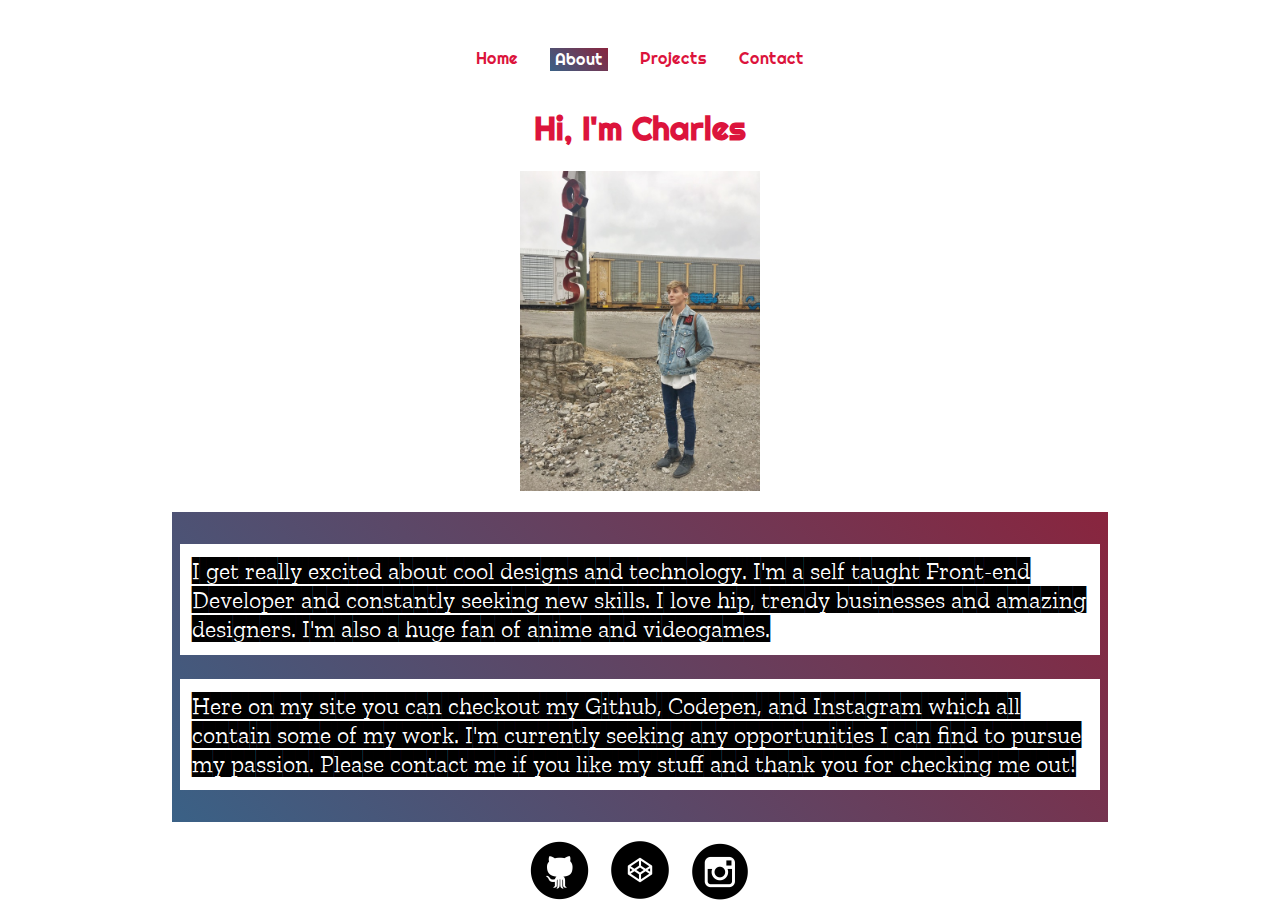
==== about.html @ cdf5e529 "initial" ====
<!DOCTYPE html><html>
<head>
  <meta charset="UTF-8">
  <meta name="viewport" content="width=device-width" />
  <title>about</title>
  <link href="https://fonts.googleapis.com/css?family=Zilla+Slab+Highlight|Righteous" rel="stylesheet">
  <link rel="stylesheet" href="about.css" />
</head>
<body>
<div id="wrap">
  <div>
   <nav id='nav'>
    <a href="index.html">  Home </a>
    <a class="current" href="about.html">  About </a>
    <a href="projects.html">  Projects </a>
    <a href="contact.html">  Contact </a>
   </nav>
 </div>

  <div id="header">
   <h1> Hi, I'm Charles </h1>
   <img src="./images/selfie.JPG"/>
  </div>

  <div id="bio">
   <p>
    I get really excited about cool designs and technology. I'm a self taught Front-end Developer and constantly seeking new skills. I love hip, trendy businesses and amazing designers. I'm also a huge fan of anime and videogames.
   </p>
   <p>
    Here on my site you can checkout my Github, Codepen, and Instagram which all contain some of my work. I'm currently seeking any opportunities I can find to pursue my passion. Please contact me if you like my stuff and thank you for checking me out!
   </p>
  </div>

  <footer>
    <!-- Github -->
    <a href="https://github.com/charle5adam5">
      <img src="./images/github.png" />
    </a>
    <!-- Codepen -->
    <a href="https://codepen.io/Chaada/">
      <img src="./images/codepen.png" />
    </a>
    <!-- Instagram -->
    <a href="https://www.instagram.com/dustandatoms/">
      <img src="./images/instagram.png" />
    </a>
  </footer>
</div>
</body>
</html>
---- about.css ----
body {
  display: grid;
  font-family: 'Righteous', cursive;
  transform: translate(0%, 2em);
}

#wrap {
  display: flex;
  align-items: center;
  flex-flow: column;
  width: 100%;
}

/* nav style */
#nav {
  display: flex;
  justify-content: space-around;
  margin-top: .5em;
}
nav a {
  color: crimson;
  text-decoration: none;
  margin: 0 1em 0 1em;
  text-align: center;
}
nav a:hover {
  text-decoration: underline;
}
.current {
  color: white;
  background: linear-gradient(45deg, #3a6186, #89253e);
  padding: 1px 5px 1px 5px;
}
.current:hover {
  text-decoration: none;
}
/* end nav style */

div {
 margin: 0 auto;
}

#header {
  margin-top: 1em;
  margin-bottom: 1em;
}
#header h1 {
 color: crimson;
 text-align: center;
}
#header img {
 width: 15em;
 height: auto;
}

#bio {
 background: linear-gradient(45deg, #3a6186, #89253e);
 padding: 0.5em;
}
#bio p {
 font-family: 'Zilla Slab Highlight', cursive;
 background: white;
 width: 70vw;
 font-size: 1.5em;
 padding: 0.5em;
}

 footer {
   display: flex;
   align-items: center;
   margin: 0 auto;
   padding: 1em;
 }
footer img {
  height: 4em;
  width: 4em;
  margin-left: .5em;
  margin-right: .5em;
}
footer img:hover {
  cursor: pointer;
}
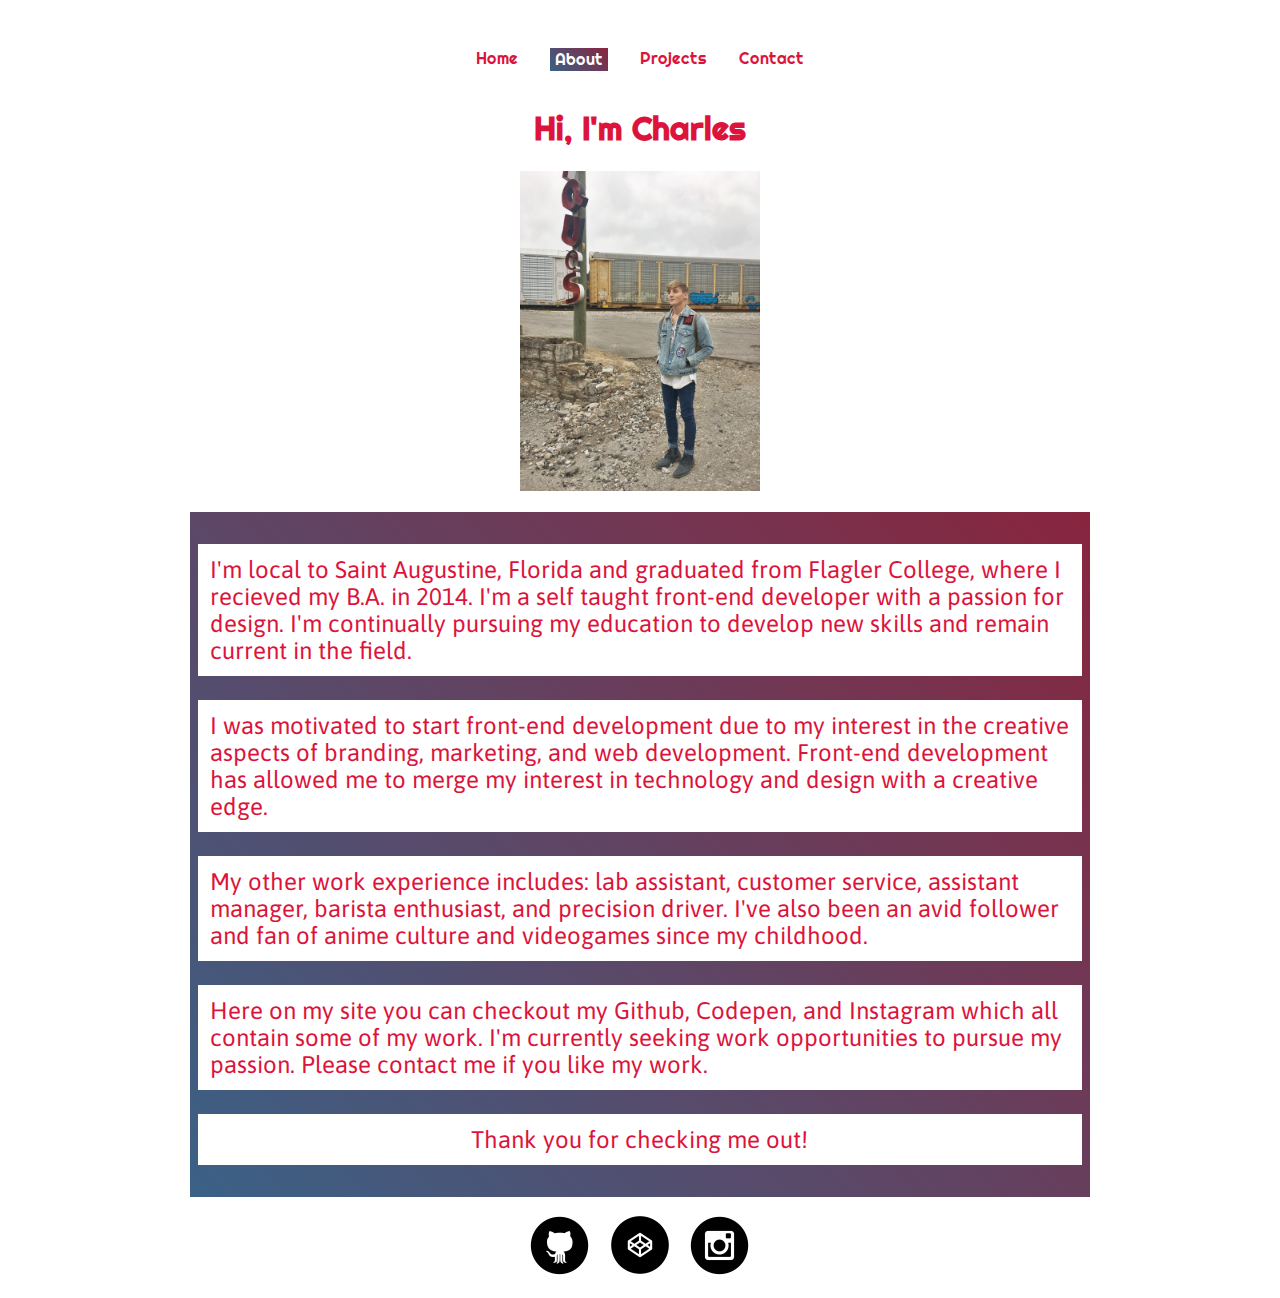
==== commit b5d62bf6: "edits" ====
--- a/about.html
+++ b/about.html
@@ -1,15 +1,16 @@
-<!DOCTYPE html><html>
+<!DOCTYPE html>
+<html lang="en-US">
 <head>
   <meta charset="UTF-8">
   <meta name="viewport" content="width=device-width" />
   <title>about</title>
-  <link href="https://fonts.googleapis.com/css?family=Zilla+Slab+Highlight|Righteous" rel="stylesheet">
-  <link rel="stylesheet" href="about.css" />
+  <link href="https://fonts.googleapis.com/css?family=Asap|Righteous" rel="stylesheet">
+  <link rel="stylesheet" href="style.css" />
 </head>
 <body>
 <div id="wrap">
   <div>
-   <nav id='nav'>
+   <nav>
     <a href="index.html">  Home </a>
     <a class="current" href="about.html">  About </a>
     <a href="projects.html">  Projects </a>
@@ -24,10 +25,24 @@
 
   <div id="bio">
    <p>
-    I get really excited about cool designs and technology. I'm a self taught Front-end Developer and constantly seeking new skills. I love hip, trendy businesses and amazing designers. I'm also a huge fan of anime and videogames.
+    I'm local to Saint Augustine, Florida and graduated from Flagler College, where
+    I recieved my B.A. in 2014.
+    I'm a self taught front-end developer with a passion for design. I'm continually
+    pursuing my education to develop new skills and remain current in the field.
+    <p>
+    I was motivated to start front-end development due to my interest
+    in the creative aspects of branding, marketing, and web development. Front-end development
+    has allowed me to merge my interest in technology and design with a creative edge.
+  </p>
+  <p>
+    My other work experience includes: lab assistant, customer service, assistant manager, barista enthusiast, and precision driver. I've also been an avid follower and fan of anime culture and
+    videogames since my childhood.
    </p>
    <p>
-    Here on my site you can checkout my Github, Codepen, and Instagram which all contain some of my work. I'm currently seeking any opportunities I can find to pursue my passion. Please contact me if you like my stuff and thank you for checking me out!
+    Here on my site you can checkout my Github, Codepen, and Instagram which all contain some of my work. I'm currently seeking work opportunities to pursue my passion. Please contact me if you like my work.
+  </p>
+  <p id="end">
+    Thank you for checking me out!
    </p>
   </div>
 
--- a/style.css
+++ b/style.css
@@ -0,0 +1,221 @@
+body {
+  font-family: 'Righteous', cursive;
+  transform: translate(0%, 2em);
+}
+
+#wrap {
+  display: flex;
+  align-items: center;
+  flex-flow: column;
+  width: 100%;
+}
+
+#box {
+  box-shadow: 1px 1px 1px crimson;
+  padding: 1em;
+  width: 200px;
+  height: 400px;
+}
+
+div {
+ margin: 0 auto;
+}
+
+#logo {
+ border-radius: 50%;
+ width: 200px;
+ height: auto;
+ margin-bottom: 1em;
+ margin-top: 1em;
+}
+
+#home-nav {
+ display: none;
+ width: 200px;
+ height: auto;
+ overflow: hidden;
+ margin: 0 auto;
+ margin-top: 1em;
+ animation: slideDown 3s ease;
+}
+@keyframes slideDown {
+  from {
+    height: 0%;
+  }
+  to {
+    height: 100%;
+  }
+}
+#home-nav a {
+ visibility: hidden;
+ text-decoration: none;
+ color: white;
+ display: flex;
+ flex-direction: column;
+ justify-content: space-around;
+ font-size: 1.25em;
+ text-align: center;
+ margin-bottom: 1em;
+ padding: 1px 10px 1px 10px;
+ background: linear-gradient(45deg, #3a6186, #89253e);
+}
+
+#icon {
+  display: flex;
+  justify-content: center;
+  margin: 20%;
+}
+#icon img {
+  height: 5em;
+  width: 5em;
+}
+#icon:hover {
+  cursor: pointer;
+}
+.rotate {
+ animation: rotate 2s ease-in-out;
+}
+@keyframes rotate {
+ from {
+  transform: rotate(0deg);
+ }
+ to {
+  transform: rotate(3600deg);
+ }
+}
+/* about */
+/* nav style */
+nav {
+  display: flex;
+  justify-content: space-around;
+  margin-top: .5em;
+}
+nav a {
+  color: crimson;
+  text-decoration: none;
+  margin: 0 1em 0 1em;
+  text-align: center;
+}
+nav a:hover {
+  text-decoration: underline;
+}
+.current {
+  color: white;
+  background: linear-gradient(45deg, #3a6186, #89253e);
+  padding: 1px 5px 1px 5px;
+}
+.current:hover {
+  text-decoration: none;
+}
+/* end nav style */
+
+#header {
+  margin-top: 1em;
+  margin-bottom: 1em;
+}
+#header h1 {
+ color: crimson;
+ text-align: center;
+}
+#header img {
+ width: 15em;
+ height: auto;
+}
+
+#bio {
+ background: linear-gradient(45deg, #3a6186, #89253e);
+ padding: 0.5em;
+ width: 70%;
+}
+#bio p {
+ background: white;
+ color: crimson;
+ font-family: 'Asap', sans-serif;
+ font-size: 1.5em;
+ padding: 0.5em;
+}
+#end {
+  text-align: center;
+}
+
+ footer {
+   display: flex;
+   align-items: center;
+   margin: 0 auto;
+   padding: 1em;
+ }
+footer img {
+  height: 4em;
+  width: 4em;
+  margin-left: .5em;
+  margin-right: .5em;
+}
+footer img:hover {
+  cursor: pointer;
+}
+/* end about */
+
+/* projects */
+#container {
+  display: flex;
+  flex-flow: row;
+  justify-content: space-around;
+}
+.content {
+  display: flex;
+  flex-flow: column;
+  margin-left: 1em;
+  margin-right: 1em;
+}
+.content img {
+  border: solid 5px crimson;
+  height: 10em;
+  width: auto;
+  margin-top: 1em;
+  margin-bottom: 1em;
+}
+
+#projects {
+  display: flex;
+  justify-content: space-around;
+  flex-flow: column;
+}
+#projects h3 {
+  color: white;
+  background: linear-gradient(45deg, #3a6186, #89253e);
+  text-align: center;
+}
+
+@media screen and (max-width: 700px) {
+  #container {
+    flex-flow: column;
+  }
+}
+/* end projects */
+
+/* contact */
+#info {
+ background: linear-gradient(45deg, #3a6186, #89253e);
+ color: crimson;
+ padding: 2em;
+ width: 20em;
+}
+#info a {
+ text-decoration: none;
+ color: white;
+ font-size: 1.5em;
+}
+#number {
+  color: white;
+  font-size: 1.5em;
+}
+
+#email:after {
+ content: "\2709";
+ font-size: 1em;
+}
+#phone:after {
+ content: "\2706";
+ font-size: 1em;
+}
+/* end contact */
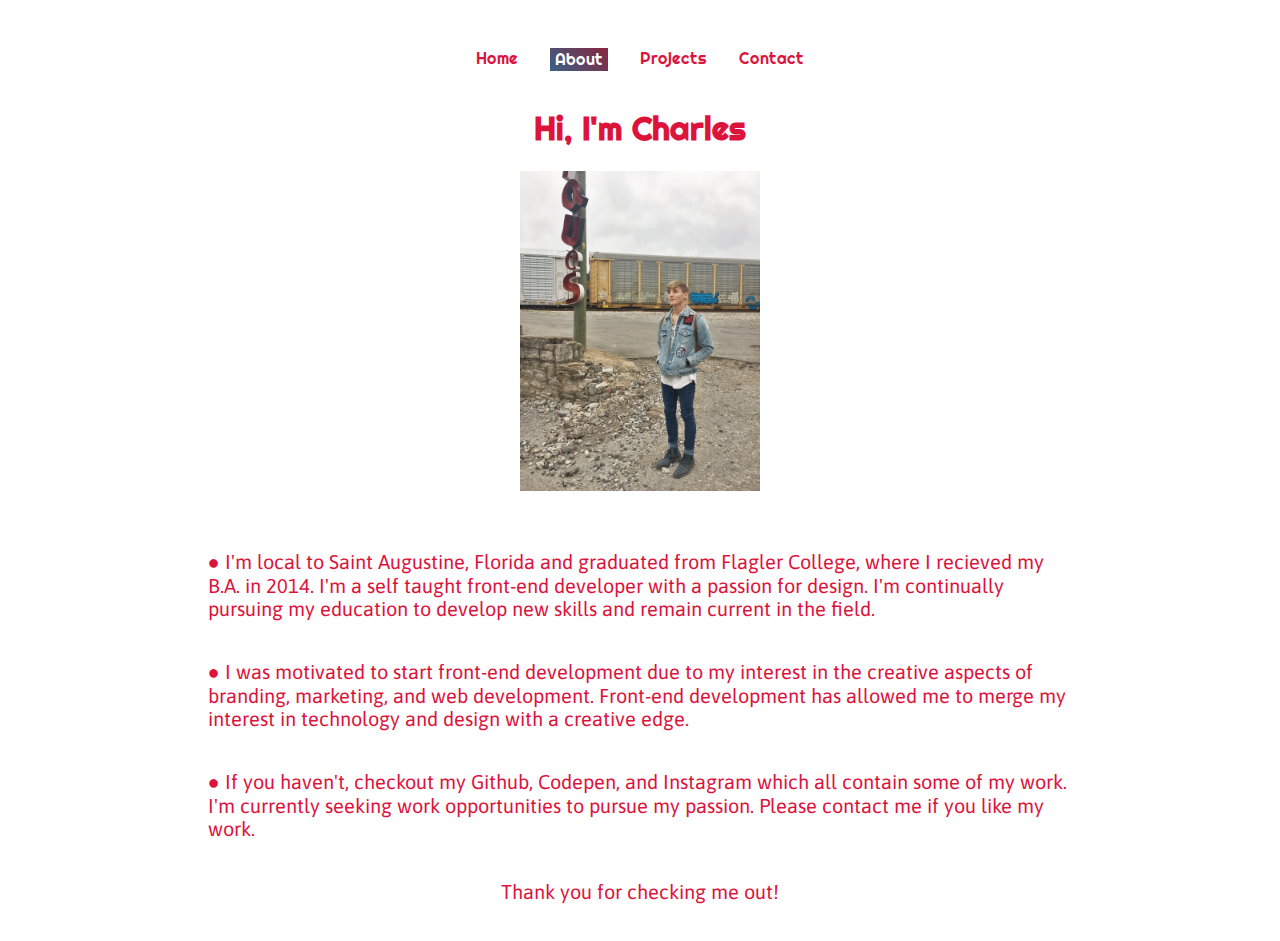
==== commit 2bf109a9: "edits" ====
--- a/about.html
+++ b/about.html
@@ -24,42 +24,25 @@
   </div>
 
   <div id="bio">
-   <p>
+   <p class='p'>
     I'm local to Saint Augustine, Florida and graduated from Flagler College, where
     I recieved my B.A. in 2014.
     I'm a self taught front-end developer with a passion for design. I'm continually
     pursuing my education to develop new skills and remain current in the field.
-    <p>
+    <p class='p'>
     I was motivated to start front-end development due to my interest
     in the creative aspects of branding, marketing, and web development. Front-end development
     has allowed me to merge my interest in technology and design with a creative edge.
   </p>
-  <p>
-    My other work experience includes: lab assistant, customer service, assistant manager, barista enthusiast, and precision driver. I've also been an avid follower and fan of anime culture and
-    videogames since my childhood.
-   </p>
-   <p>
-    Here on my site you can checkout my Github, Codepen, and Instagram which all contain some of my work. I'm currently seeking work opportunities to pursue my passion. Please contact me if you like my work.
+   <p class='p'>
+    If you haven't, checkout my Github, Codepen, and Instagram which all contain some of my work. I'm currently seeking work opportunities to pursue my passion. Please contact me if you like my work.
   </p>
   <p id="end">
     Thank you for checking me out!
    </p>
   </div>
 
-  <footer>
-    <!-- Github -->
-    <a href="https://github.com/charle5adam5">
-      <img src="./images/github.png" />
-    </a>
-    <!-- Codepen -->
-    <a href="https://codepen.io/Chaada/">
-      <img src="./images/codepen.png" />
-    </a>
-    <!-- Instagram -->
-    <a href="https://www.instagram.com/dustandatoms/">
-      <img src="./images/instagram.png" />
-    </a>
-  </footer>
+
 </div>
 </body>
 </html>
--- a/style.css
+++ b/style.css
@@ -3,6 +3,7 @@
   transform: translate(0%, 2em);
 }
 
+/* home */
 #wrap {
   display: flex;
   align-items: center;
@@ -25,29 +26,17 @@
  border-radius: 50%;
  width: 200px;
  height: auto;
- margin-bottom: 1em;
- margin-top: 1em;
 }
 
 #home-nav {
- display: none;
+ display: flex;
+ flex-flow: column;
  width: 200px;
  height: auto;
- overflow: hidden;
  margin: 0 auto;
  margin-top: 1em;
- animation: slideDown 3s ease;
-}
-@keyframes slideDown {
-  from {
-    height: 0%;
-  }
-  to {
-    height: 100%;
-  }
 }
 #home-nav a {
- visibility: hidden;
  text-decoration: none;
  color: white;
  display: flex;
@@ -60,30 +49,21 @@
  background: linear-gradient(45deg, #3a6186, #89253e);
 }
 
-#icon {
+footer {
   display: flex;
-  justify-content: center;
-  margin: 20%;
+  justify-content: space-around;
+  margin: 0 auto;
 }
-#icon img {
-  height: 5em;
-  width: 5em;
+footer img {
+ height: 2.5em;
+ width: 2.5em;
+ margin-left: .5em;
+ margin-right: .5em;
 }
-#icon:hover {
-  cursor: pointer;
+footer img:hover {
+ cursor: pointer;
 }
-.rotate {
- animation: rotate 2s ease-in-out;
-}
-@keyframes rotate {
- from {
-  transform: rotate(0deg);
- }
- to {
-  transform: rotate(3600deg);
- }
-}
-/* about */
+
 /* nav style */
 nav {
   display: flex;
@@ -122,8 +102,10 @@
  height: auto;
 }
 
+/* About */
+
 #bio {
- background: linear-gradient(45deg, #3a6186, #89253e);
+ /* background: linear-gradient(45deg, #3a6186, #89253e); */
  padding: 0.5em;
  width: 70%;
 }
@@ -131,28 +113,16 @@
  background: white;
  color: crimson;
  font-family: 'Asap', sans-serif;
- font-size: 1.5em;
+ font-size: 1.25em;
  padding: 0.5em;
+}
+.p:before {
+  content: '\25cf';
 }
 #end {
   text-align: center;
 }
 
- footer {
-   display: flex;
-   align-items: center;
-   margin: 0 auto;
-   padding: 1em;
- }
-footer img {
-  height: 4em;
-  width: 4em;
-  margin-left: .5em;
-  margin-right: .5em;
-}
-footer img:hover {
-  cursor: pointer;
-}
 /* end about */
 
 /* projects */
@@ -197,7 +167,7 @@
 #info {
  background: linear-gradient(45deg, #3a6186, #89253e);
  color: crimson;
- padding: 2em;
+ padding: 1em;
  width: 20em;
 }
 #info a {
@@ -210,12 +180,4 @@
   font-size: 1.5em;
 }
 
-#email:after {
- content: "\2709";
- font-size: 1em;
-}
-#phone:after {
- content: "\2706";
- font-size: 1em;
-}
 /* end contact */
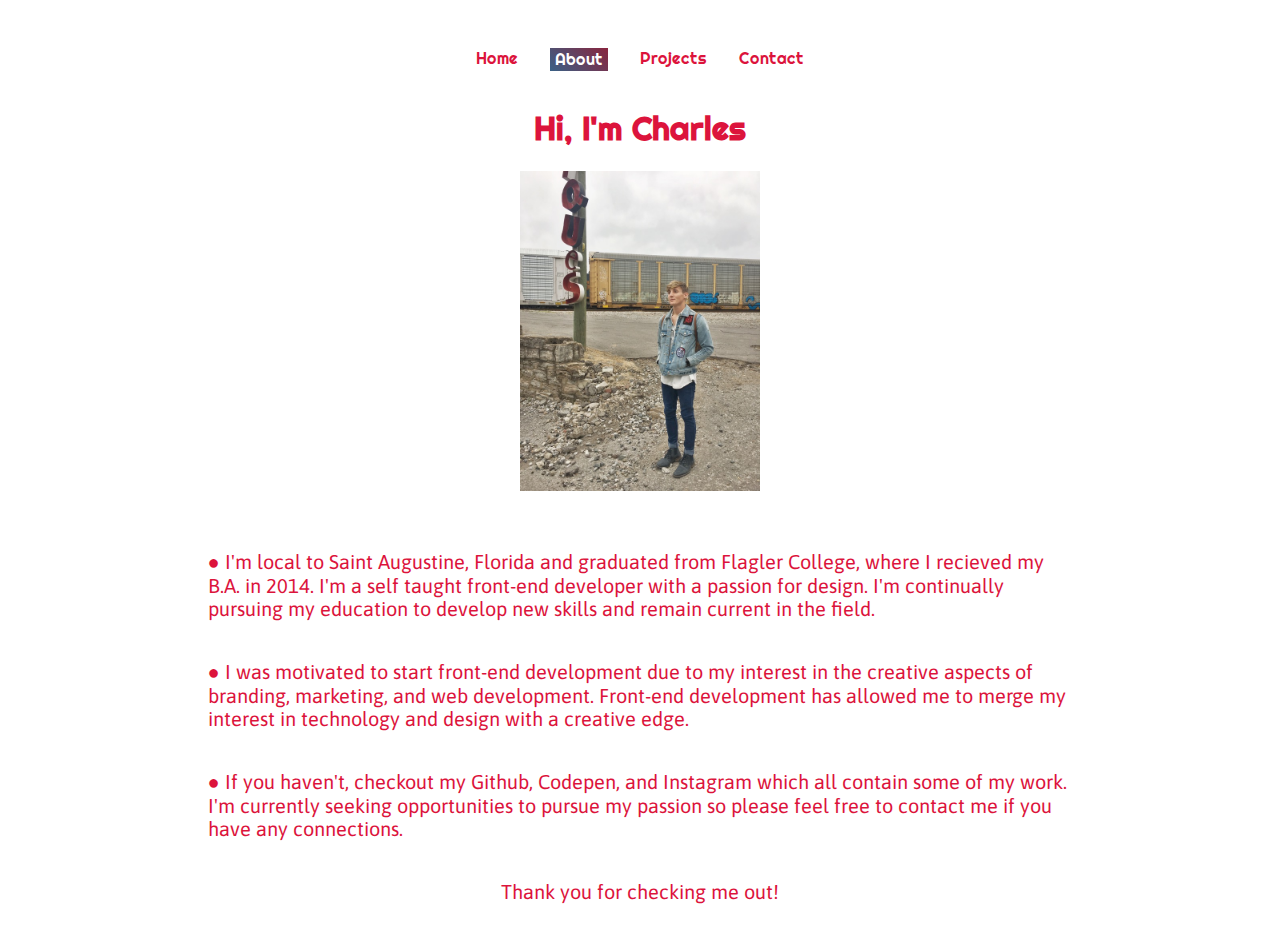
==== commit 196d1b84: "added apps" ====
--- a/about.html
+++ b/about.html
@@ -35,7 +35,7 @@
     has allowed me to merge my interest in technology and design with a creative edge.
   </p>
    <p class='p'>
-    If you haven't, checkout my Github, Codepen, and Instagram which all contain some of my work. I'm currently seeking work opportunities to pursue my passion. Please contact me if you like my work.
+    If you haven't, checkout my Github, Codepen, and Instagram which all contain some of my work. I'm currently seeking opportunities to pursue my passion so please feel free to contact me if you have any connections.
   </p>
   <p id="end">
     Thank you for checking me out!
--- a/style.css
+++ b/style.css
@@ -140,7 +140,7 @@
 .content img {
   border: solid 5px crimson;
   height: 10em;
-  width: auto;
+  width: 15em;
   margin-top: 1em;
   margin-bottom: 1em;
 }
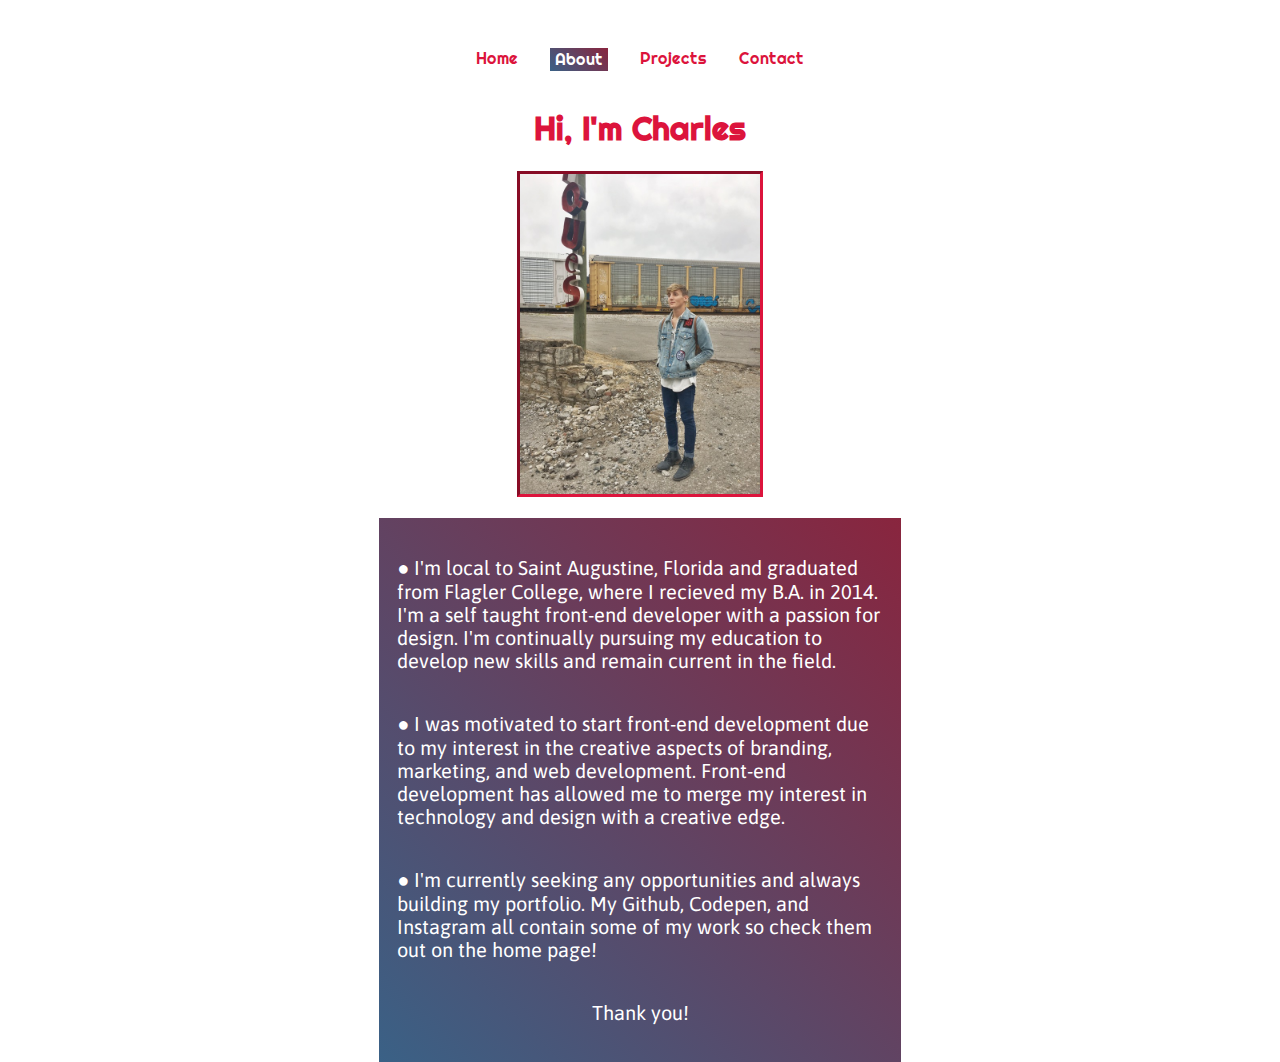
==== commit 7df8c20d: "styled bio, changed instagram link, some text edits" ====
--- a/about.html
+++ b/about.html
@@ -20,7 +20,7 @@
 
   <div id="header">
    <h1> Hi, I'm Charles </h1>
-   <img src="./images/selfie.JPG"/>
+   <img id="self" src="./images/selfie.JPG"/>
   </div>
 
   <div id="bio">
@@ -35,10 +35,11 @@
     has allowed me to merge my interest in technology and design with a creative edge.
   </p>
    <p class='p'>
-    If you haven't, checkout my Github, Codepen, and Instagram which all contain some of my work. I'm currently seeking opportunities to pursue my passion so please feel free to contact me if you have any connections.
+    I'm currently seeking any opportunities and always building my portfolio. 
+    My Github, Codepen, and Instagram all contain some of my work so check them out on the home page! 
   </p>
   <p id="end">
-    Thank you for checking me out!
+    Thank you!
    </p>
   </div>
 
--- a/style.css
+++ b/style.css
@@ -103,15 +103,17 @@
 }
 
 /* About */
+#self {
+  border: inset crimson 3px;
+}
 
 #bio {
- /* background: linear-gradient(45deg, #3a6186, #89253e); */
+  background: linear-gradient(45deg, #3a6186, #89253e); 
  padding: 0.5em;
- width: 70%;
+ width: 40%;
 }
 #bio p {
- background: white;
- color: crimson;
+ color: white;
  font-family: 'Asap', sans-serif;
  font-size: 1.25em;
  padding: 0.5em;
